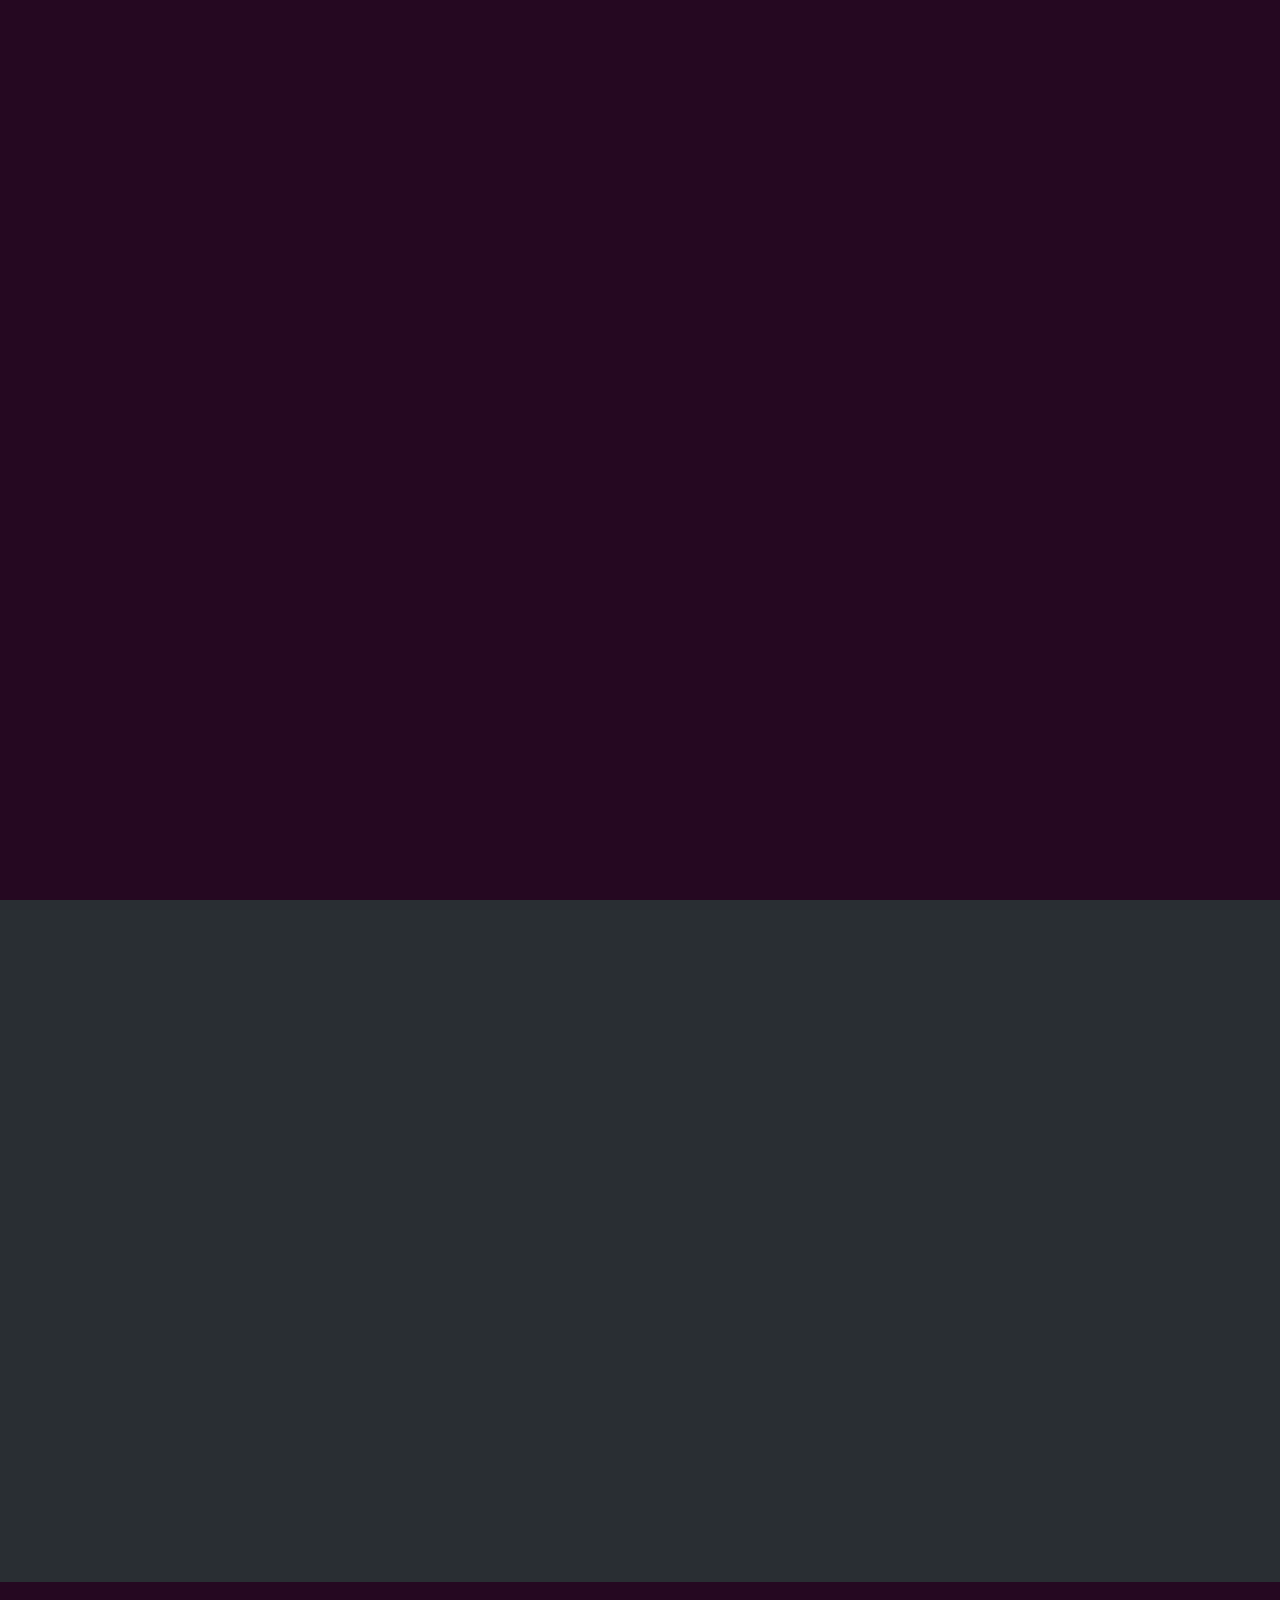
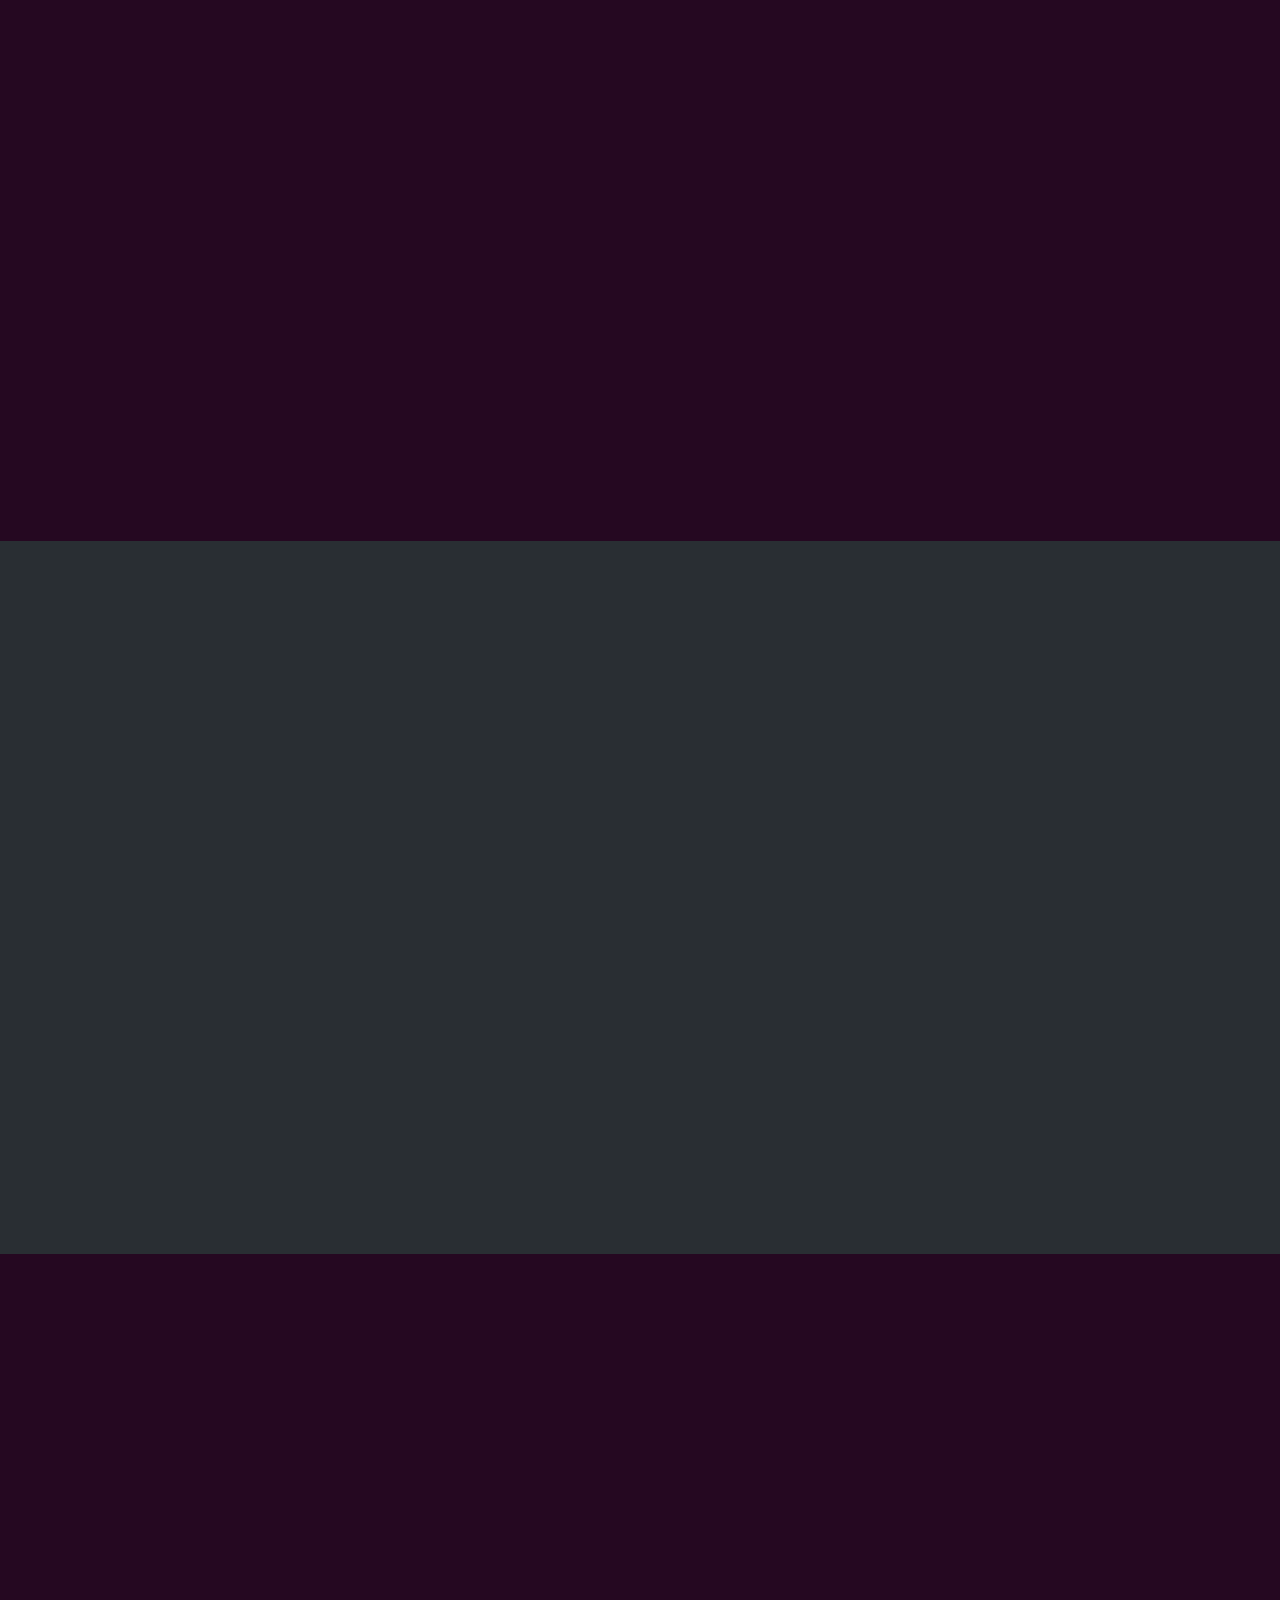
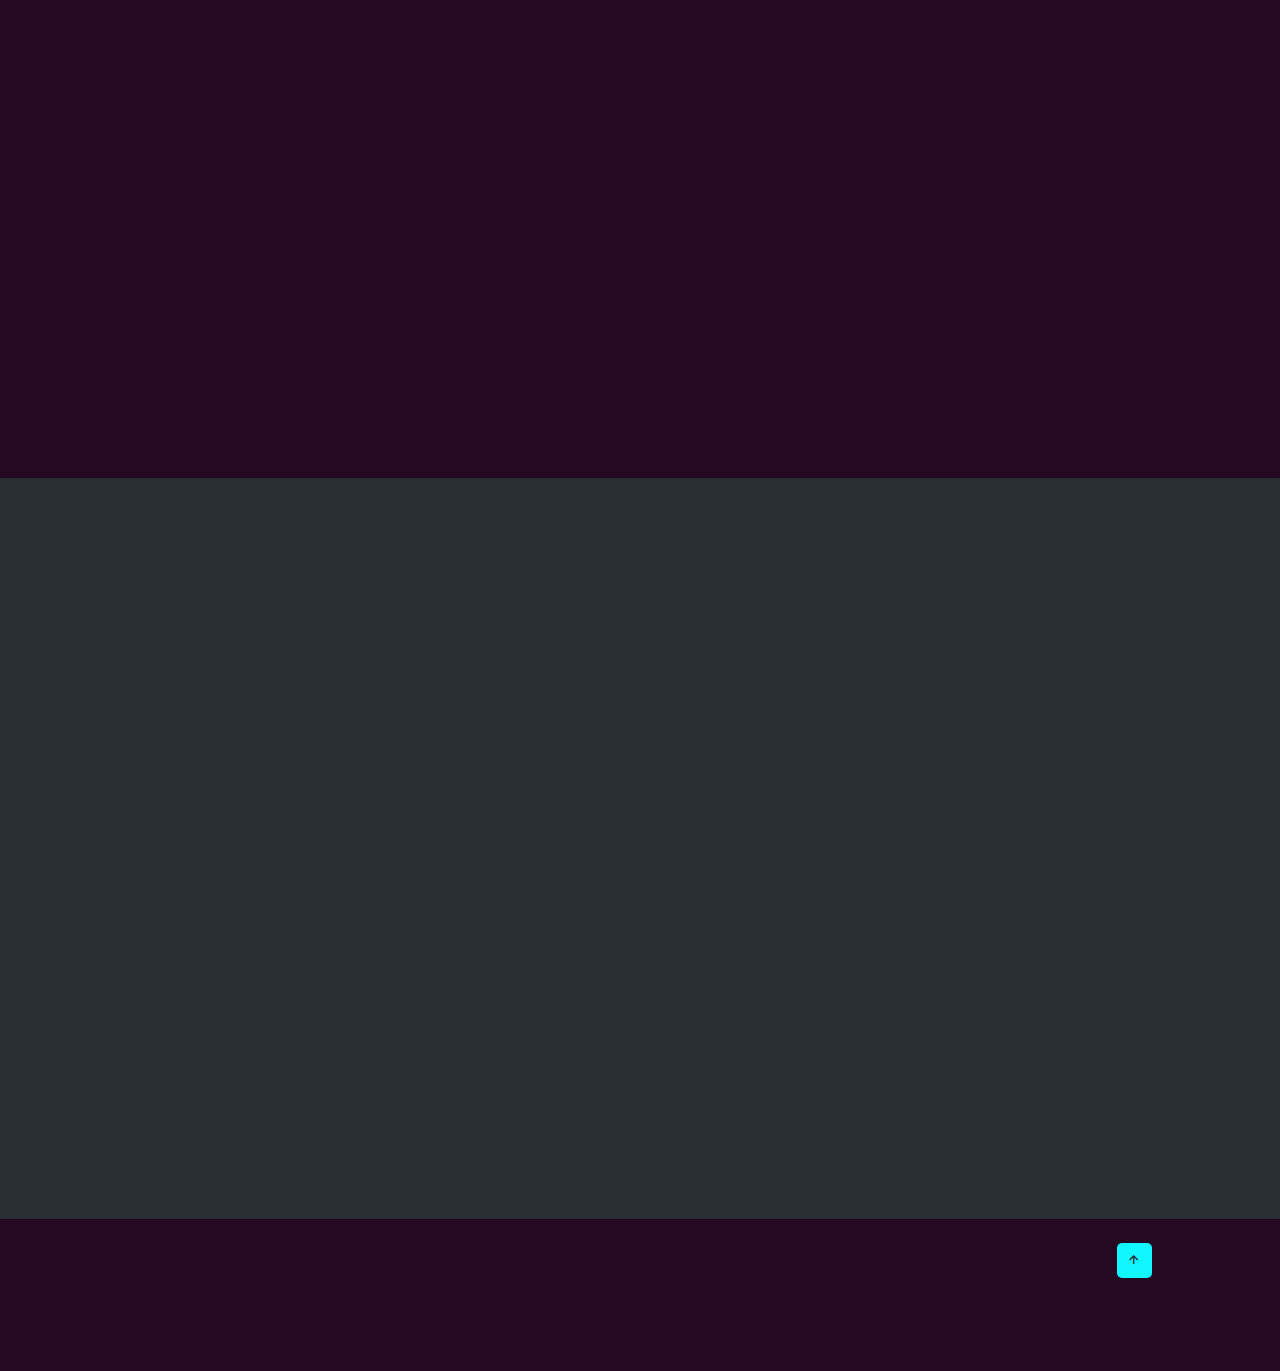
==== index.html @ 470989ba "Update index.html" ====
<!DOCTYPE html>
<html lang="en">
<head>
    <meta charset="UTF-8">
    <meta name="viewport" content="width=device-width, initial-scale=1.0">
    <title>Portfolio Website</title>
    <link rel="stylesheet" href="./style.css">
    <link href='https://unpkg.com/boxicons@2.1.4/css/boxicons.min.css' rel='stylesheet'>
<head>
<body>
    <!-- header site  -->
    <header>
        <ul class="navlist">
            <li><a href="#home" style="--i:1;">Home</a></li>
            <li><a href="#about" style="--i:2;">About</a></li>
            <li><a href="#services" style="--i:3;">Services</a></li>
            <li><a href="#skills" style="--i:4;">Skills</a></li>
            <li><a href="#portfolio" style="--i:5;">Projects</a></li>
            <li><a href="#contact" style="--i:6;">Contact</a></li>
        </ul>
        <div id="menu-icon" class="bx bx-menu"></div>
    </header>


    <!-- home section -------------------------------------------------------->
    <section id="home" class="home">
        <div class="home-content scroll-scale">
            <h1>Hi! I'm Naveen</h1><br>
            <div class="change-text">
                <h3>And I'm</h3>
                <h3>
                    <span class="word">Web&nbsp; Developer</span>
                    <span class="word">Web&nbsp; Designer</span>
                    <span class="word">Front-end&nbsp; Developer</span>
                    <span class="word">Back-end&nbsp; Developer</span>
                    <span class="word">UI/UX&nbsp; Developer</span>
                </h3>
            </div>
            <br>
            <p>A Passionate Web developer Who Convert a creative idea into beautiful websites</p>

            <div class="info-box">
                <div class="email-info">
                    <h5>Email :</h5>
                    <span>naveenani2005@gmail.com</span>
                </div>
                
            </div>

            <div class="btn-box">
                <a href="#" class="btn">Download cv</a>
                <a href="#" class="btn">Hire Me Now!</a>
            </div>


            </div>
        </div>

        <div class="home-image scroll-scale">
            <div class="img-box">
                <img src="img/man.webp" alt="">
            </div>
            <div class="liquid-shape">
                <svg viewBox="0 0 500 500" xmlns="http://www.w3.org/2000/svg" xmlns:xlink="http://www.w3.org/1999/xlink" width="100%"  id="blobSvg">
                <path fill="#12f7ff">
                    <animate attributeName="d"
                         dur="20000ms"
                         repeatCount="indefinite"
                         values="
                         M467.5,309.5Q456,369,400,390.5Q344,412,297,449.5Q250,487,208,441.5Q166,396,130,368Q94,340,93.5,295Q93,250,92.5,204.5Q92,159,116.5,110.5Q141,62,195.5,61Q250,60,290.5,85Q331,110,366,136.5Q401,163,440,206.5Q479,250,467.5,309.5Z;

                         M432,304Q437,358,400.5,402.5Q364,447,307,442.5Q250,438,203.5,424Q157,410,103,388Q49,366,37.5,308Q26,250,65,208Q104,166,132.5,130.5Q161,95,205.5,76Q250,57,288,87.5Q326,118,359,143Q392,168,409.5,209Q427,250,432,304Z;

                         M442.5,296.5Q411,343,388,395.5Q365,448,307.5,432Q250,416,202,416Q154,416,118,381.5Q82,347,86,298.5Q90,250,70,192.5Q50,135,110.5,124Q171,113,210.5,86.5Q250,60,309,53Q368,46,411.5,88.5Q455,131,464.5,190.5Q474,250,442.5,296.5Z;

                         M416,299.5Q422,349,398.5,407.5Q375,466,312.5,481.5Q250,497,207,448.5Q164,400,105.5,383.5Q47,367,67,308.5Q87,250,102,211.5Q117,173,121,103.5Q125,34,187.5,49Q250,64,288.5,90.5Q327,117,391,124.5Q455,132,432.5,191Q410,250,416,299.5Z;

                         M438.5,303Q434,356,380.5,370Q327,384,288.5,423.5Q250,463,200,443Q150,423,109,389Q68,355,78.5,302.5Q89,250,104.5,212.5Q120,175,135.5,127Q151,79,200.5,41.5Q250,4,300.5,39.5Q351,75,393,109Q435,143,439,196.5Q443,250,438.5,303Z;

                         M395.5,289.5Q387,329,374.5,386.5Q362,444,306,445Q250,446,190,451.5Q130,457,95,408.5Q60,360,58.5,305Q57,250,59.5,196Q62,142,99.5,98Q137,54,193.5,47.5Q250,41,311,40.5Q372,40,397,95.5Q422,151,413,200.5Q404,250,395.5,289.5Z;

                         M441.5,305.5Q442,361,389,379.5Q336,398,293,407.5Q250,417,210.5,402.5Q171,388,128,366.5Q85,345,44.5,297.5Q4,250,45.5,203Q87,156,119,117Q151,78,200.5,72.5Q250,67,306.5,61Q363,55,374.5,113.5Q386,172,413.5,211Q441,250,441.5,305.5Z;

                         M467.5,309.5Q456,369,400,390.5Q344,412,297,449.5Q250,487,208,441.5Q166,396,130,368Q94,340,93.5,295Q93,250,92.5,204.5Q92,159,116.5,110.5Q141,62,195.5,61Q250,60,290.5,85Q331,110,366,136.5Q401,163,440,206.5Q479,250,467.5,309.5Z;
                         "
                    ></animate>
                </path>
                </svg>
            </div>

            <div class="liquid-shape">
                <svg viewBox="0 0 500 500" xmlns="http://www.w3.org/2000/svg" xmlns:xlink="http://www.w3.org/1999/xlink" width="100%" id="blobSvg">
                <path fill="#12f7ff">
                    <animate attributeName="d"
                         dur="20000ms"
                         repeatCount="indefinite"
                         values="
                         M467.5,309.5Q456,369,400,390.5Q344,412,297,449.5Q250,487,208,441.5Q166,396,130,368Q94,340,93.5,295Q93,250,92.5,204.5Q92,159,116.5,110.5Q141,62,195.5,61Q250,60,290.5,85Q331,110,366,136.5Q401,163,440,206.5Q479,250,467.5,309.5Z;

                         M432,304Q437,358,400.5,402.5Q364,447,307,442.5Q250,438,203.5,424Q157,410,103,388Q49,366,37.5,308Q26,250,65,208Q104,166,132.5,130.5Q161,95,205.5,76Q250,57,288,87.5Q326,118,359,143Q392,168,409.5,209Q427,250,432,304Z;

                         M442.5,296.5Q411,343,388,395.5Q365,448,307.5,432Q250,416,202,416Q154,416,118,381.5Q82,347,86,298.5Q90,250,70,192.5Q50,135,110.5,124Q171,113,210.5,86.5Q250,60,309,53Q368,46,411.5,88.5Q455,131,464.5,190.5Q474,250,442.5,296.5Z;

                         M416,299.5Q422,349,398.5,407.5Q375,466,312.5,481.5Q250,497,207,448.5Q164,400,105.5,383.5Q47,367,67,308.5Q87,250,102,211.5Q117,173,121,103.5Q125,34,187.5,49Q250,64,288.5,90.5Q327,117,391,124.5Q455,132,432.5,191Q410,250,416,299.5Z;

                         M438.5,303Q434,356,380.5,370Q327,384,288.5,423.5Q250,463,200,443Q150,423,109,389Q68,355,78.5,302.5Q89,250,104.5,212.5Q120,175,135.5,127Q151,79,200.5,41.5Q250,4,300.5,39.5Q351,75,393,109Q435,143,439,196.5Q443,250,438.5,303Z;

                         M395.5,289.5Q387,329,374.5,386.5Q362,444,306,445Q250,446,190,451.5Q130,457,95,408.5Q60,360,58.5,305Q57,250,59.5,196Q62,142,99.5,98Q137,54,193.5,47.5Q250,41,311,40.5Q372,40,397,95.5Q422,151,413,200.5Q404,250,395.5,289.5Z;

                         M441.5,305.5Q442,361,389,379.5Q336,398,293,407.5Q250,417,210.5,402.5Q171,388,128,366.5Q85,345,44.5,297.5Q4,250,45.5,203Q87,156,119,117Q151,78,200.5,72.5Q250,67,306.5,61Q363,55,374.5,113.5Q386,172,413.5,211Q441,250,441.5,305.5Z;

                         M467.5,309.5Q456,369,400,390.5Q344,412,297,449.5Q250,487,208,441.5Q166,396,130,368Q94,340,93.5,295Q93,250,92.5,204.5Q92,159,116.5,110.5Q141,62,195.5,61Q250,60,290.5,85Q331,110,366,136.5Q401,163,440,206.5Q479,250,467.5,309.5Z;
                         "
                    ></animate>
                </path>
                </svg>
            </div>
        </div>


    </section>

    <!-- about section -------------------------------------------------------->
    <section id="about" class="about">
        <div class="img-about scroll-scale">
            <img src="img/about-me-pic2.jpg" alt="">
            <div class="info-about2">
                <span>1+</span>
                <p>Years of Experience</p>
            </div>
            <div class="info-about3">
                <span>10+</span>
                <p>Project Complete</p>
            </div>
            <div class="info-about1">
                <span>20+</span>
                <p>Happy Clients</p>
            </div>
        </div>

        <div class="about-content scroll-scale">
            <span>Let me introduce myself</span>
            <h2>About Me</h2><br>
            <h3>Hello, I am Naveen </h3><br>
            <p>I'm a web developer who loves to create beautiful and functional websites
                for people who want to make a difference in the world.
            </p><br>

            <div class="btn-box">
                <a href="https://github.com/NaveenAgastya" class="btn">Read More!</a>
            </div>
        </div>
     </section>


     <!-- services section -------------------------------------------------------->
     <section id="services" class="services">
        <div class="main-text scroll-scale">
            <span>what i will do for you</span>
            <h2>Our Services</h2>
        </div>

        <div class="section-services scroll-bottom">
            <div class="services-box">
                <h3>Web Developer</h3><br>
                <p>
                    Elevate your websites visual identity with expert web design services.
                 </p><br>
                 <div class="btn-box service-btn">
                    <a href="https://github.com/NaveenAgastya" class="btn">Read More</a>
                 </div>
            </div>

            <div class="services-box">
                <h3>UI/UX Designing</h3><br>
                <p>
                    Get user-friendly websites by a expert experiences.
                 </p><br>
                 <div class="btn-box service-btn">
                    <a href="https://github.com/NaveenAgastya" class="btn">Read More</a>
                 </div>
            </div>

            <div class="services-box">
                <h3>Front-End Developer</h3><br>
                <p>
                    Elevate your online presence with Front-End development expertise. 
                 </p><br>
                 <div class="btn-box service-btn">
                    <a href="https://github.com/NaveenAgastya" class="btn">Read More</a>
                 </div>
            </div>
        </div>

     </section>

      <!-- skill section -------------------------------------------------------->
      <section id="skills" class="skills">
        <div class="main-text scroll-scale">
            <span>technical and professional</span>
            <h2>My Skills</h2>
        </div>

        <div class="skill-main">
            <div class="skill-left scroll-scale">
                <h3>Technical Skills</h3>
                <div class="skill-bar">
                    <div class="info">
                        <p>HTML</p>
                        <p>100%</p>
                    </div>
                    <div class="bar">
                        <span class="html"></span>
                    </div>
                </div>
                
                <div class="skill-bar">
                    <div class="info">
                        <p>CSS</p>
                        <p>95%</p>
                    </div>
                    <div class="bar">
                        <span class="css"></span>
                    </div>
                </div>

                <div class="skill-bar">
                    <div class="info">
                        <p>Javascript</p>
                        <p>70%</p>
                    </div>
                    <div class="bar">
                        <span class="javascript"></span>
                    </div>
                </div>

                <div class="skill-bar">
                    <div class="info">
                        <p>React.js</p>
                        <p>62%</p>
                    </div>
                    <div class="bar">
                        <span class="React-js"></span>
                    </div>
                </div>

            </div>
            <div class="skill-right scroll-scale">
                <h3>Professional Skills</h3>
                <div class="professional">
                    <div class="box">
                        <div class="circle" data-dots="100" data-percent="100"></div>
                        <div class="text">
                            <big>100%</big>
                            <small>Team Work</small>
                        </div>
                    </div>

                    <div class="box">
                        <div class="circle" data-dots="100" data-percent="100"></div>
                        <div class="text">
                            <big>100%</big>
                            <small>leadership</small>
                        </div>
                    </div>

                    <div class="box">
                        <div class="circle" data-dots="95" data-percent="95"></div>
                        <div class="text">
                            <big>95%</big>
                            <small>Project Management</small>
                        </div>
                    </div>

                    <div class="box">
                        <div class="circle" data-dots="90" data-percent="90"></div>
                        <div class="text">
                            <big>90%</big>
                            <small>Comiunication</small>
                        </div>
                    </div>
                </div>
            </div>
        </div>
      </section>

      <!-- portfolio section -------------------------------------------------------->
      <section id="portfolio" class="portfolio">
        <div class="main-text scroll-scale">
            <span>What i will do for you</span>
            <h2>Letest Project</h2>          
        </div>

        <div class="container">
            <div class="fillter-buttons scroll-scale">
                <button class="button" data-filter="all">All</button>
                <button class="button" data-filter=".product">Product</button>
                <button class="button" data-filter=".inter">Interacting</button>
                <button class="button" data-filter=".web">Web App</button>
            </div>
            
            <div class="portfolio-gallery scroll-bottom">
                <div class="port-box mix product">
                    <div class="port-image">
                        <img src="img/1.jpg" alt="">
                    </div>
                   <div class="port-content">
                        <h3>Back-end developer</h3>
                        <p style="text-align: justify;">
                            As a  professional in the field of developer, I've had the opportunity to create a well structured databases.
                        </p>
                        <a href="#"><i class='bx bx-link-external'></i></a>
                    </div>
                </div>

                <div class="port-box mix product">
                    <div class="port-image">
                        <img src="img/2.jpg" alt="">
                    </div>
                    <div class="port-content">
                        <h3>Web developer</h3>
                        <p style="text-align: justify;">
                            Explore my web development work. I create responsive, engaging websites, e-commerce solutions, and custom web apps. Discover my skills.
                        </p>
                        <a href="https://akshobhyapublicschool.in/" target="_blank"><i class='bx bx-link-external'></i></a>
                    </div>
                </div>

                <div class="port-box mix inter">
                    <div class="port-image">
                        <img src="img/3.jpg" alt="">
                    </div>
                    <div class="port-content">
                        <h3>Web Designer</h3>
                        <p style="text-align: justify;">
                            Discover my web design portfolio. I craft visually stunning websites and user experiences that captivate and engage. Explore my work.
                        </p>
                        <a href="https://akshobhyapublicschool.in/" target="_blank"><i class='bx bx-link-external'></i></a>
                    </div>
                </div>

                <div class="port-box mix inter">
                    <div class="port-image">
                        <img src="img/4.jpg" alt="">
                    </div>
                    <div class="port-content">
                        <h3>UX/UI Developer</h3>
                        <p style="text-align: justify;">
                            Explore my UX/UI development projects. I design intuitive, user-centric interfaces that enhance digital experiences. Discover my design expertise.
                        </p>
                        <a href="https://akshobhyapublicschool.in/" target="_blank"><i class='bx bx-link-external'></i></a>
                    </div>
                </div>

                <div class="port-box mix inter">
                    <div class="port-image">
                        <img src="img/5.jpg" alt="">
                    </div>
                    <div class="port-content">
                        <h3>Frontend Developer</h3>
                        <p style="text-align: justify;">
                            Delve into my frontend development work. I create visually appealing and responsive user interfaces that drive exceptional user experiences. Discover my skills and projects.
                        </p>
                        <a href="https://akshobhyapublicschool.in/" target="_blank"><i class='bx bx-link-external'></i></a>
                    </div>
                </div>

                <div class="port-box mix web">
                    <div class="port-image">
                        <img src="img/6.jpg" alt="">
                    </div>
                    <div class="port-content">
                        <h3>Landing Page</h3>
                        <p style="text-align: justify;">
                            Create responsive and attractive landing pages for your businesses and work to explore your business online presince
                        </p>
                        <a href="https://akshobhyapublicschool.in/" target="_blank"><i class='bx bx-link-external'></i></a>
                    </div>
                </div>
            </div>

        </div>
      </section>

      <!-- contact section -------------------------------------------------------->

      <section id="contact" class="contant">
        <div class="main-text scroll-scale">
            <span>ask me question</span>
            <h2>Contact Me</h2>          
        </div>

        <form action="https://formspree.io/f/moqgokjl" method="post" class="scroll-bottom">
            <input type="text" placeholder="Your Name">
            <input type="email" placeholder="Your Email">
            <input type="number" placeholder="Phone Number">
            <textarea name="message" id="" cols="30" rows="10"></textarea>
            <div class="btn-box formBtn">
                <button type="submit" class="btn">Send Massage</button>
            </div>
        </form>
    </section>


    <!-- footer website -->
    <footer>
        <p class="scroll-scale">Copyright &copy; 2023 by Naveen || All Right  Reservd.</p>
        <a href="#home"><i class='bx bx-up-arrow-alt'></i></a>
    </footer> 
      

    <script src="fun.min.js"></script>
    <script src="script.js"></script>

</body>
</html>
---- style.css ----
@import url('https://fonts.googleapis.com/css2?family=Manrope:wght@200;300;400;500;600;700&family=Poppins:wght@100;200;300;400;500;600;700;800;900&display=swap');

*{
    padding: 0;
    margin: 0;
    box-sizing: border-box;
    list-style: none;
    scroll-behavior: smooth;
    text-decoration: none;
}

:root{
    --text-color:#f5f5f5;
    --hover-color:#12f7ff;
    --bg-color:#250821;
    --secon-bg-color:#292e33;
    --big-font:2.5rem;
    --normal-font:2rem;
    --neon-box-shadow:0 0 .5rem #12f7ff;
    --h2-font:3rem;
    --font-neon-text-shadow:0 0 10px rgba(18,247,255,0.3),
    0 0 20px rgba(18,247,255,0.3),
    0 0 30px rgba(18,247,255,0.3),
    0 0 40px rgba(18,247,255,0.3),
    0 0 70px rgba(18,247,255,0.3),
    0 0 80px rgba(18,247,255,0.3),
    0 0 100px rgba(18,247,255,0.3),
    0 0 150px rgba(18,247,255,0.3),
}

::-webkit-scrollbar{
    height: 0;
    width: .5rem;
}

::-webkit-scrollbar-track{
    background: var(--secon-bg-color);
}

::-webkit-scrollbar-thumb{
    background: var(--hover-color);
    border-radius: 5rem;
}





body{
    font-family: "Poppins",sans-serif;
    background-color: var(--bg-color);
    color: var(--text-color);
}

header{
    position: fixed;
    top: 0;
    left: 0;
    z-index: 1000;
    border-bottom: 1px solid transparent;
    display: flex;
    align-content: center;
    justify-content: space-between;
    width: 100%;
    padding: 20px 10%;
}

header.sticky{
    background: var(--bg-color);
    border-bottom: 1px solid var(--secon-bg-color);
    padding: 12px 10%;
}



span{
    color: var(--hover-color);
}

.navlist{
    display: flex;
}

.navlist a{
    display: inline-block;
    color: var(--text-color);
    font-weight: 500;
    padding: 10px 20px;
    animation: slideAnimation 1s ease forwards;
    animation-delay: calc(.3s * var(--i));
    opacity: 0;
}

.navlist a:hover{
    color: var(--hover-color);
    text-shadow: 0 0 10px rgba(18,247,255,0.6),
    0 0 20px rgba(18,247,255,0.6),
    0 0 30px rgba(18,247,255,0.6),
    0 0 40px rgba(18,247,255,0.6),
    0 0 70px rgba(18,247,255,0.6),
    0 0 80px rgba(18,247,255,0.6),
    0 0 100px rgba(18,247,255,0.6),
    0 0 150px rgba(18,247,255,0.6);
}

.navlist a.active{
    color: var(--hover-color);
}

#menu-icon{
    font-size: 1.8rem;
    z-index: 10001;
    cursor: pointer;
    margin-left: 20px;
    background: var(--hover-color);
    border-radius: 3px;
    color: var(--secon-bg-color);
    display: none;
}

section{
    padding: 100px 10%;
}

.home{
    min-height: 100vh;
    height: 100%;
    width: 100%;
    display: grid;
    grid-template-columns: repeat(2,1fr);
    align-items: center;
    grid-gap: 4em;
}

.home-content{
    max-width: 600px;
}

.home-content h1{
    font-size: var(--big-font);
    font-weight: 700;
}

.change-text{
    font-size: 1.5rem;
    font-weight: 600;
}

.change-text h3{
    display: inline-flex;
    margin: 0;
    vertical-align: top;
}

.change-text h3 .word{
    position: absolute;
    display: flex;
    opacity: 0;
}

.change-text h3 .word .letter{
    transform-origin: center center 25px;
}

.change-text h3 .word .letter.out{
    transform: rotateX(90deg);
    transform: 0.32s cubic-bezier(0.6,0,0.7,0.2);
}

.change-text h3 .word .letter.in{
    transform: 0.38s ease;
}

.change-text h3 .word .letter.behind{
    transform: rotateX(-90deg);
}

.home-content p{
    color: #bdbdbd;
    line-height: 1.6;
}

.info-box{
    display: inline-flex;
    justify-content: space-between;
    align-items: center;
    width: 300px;
    margin: 1rem 0 2rem;
}

.info-boxh5{
    font-weight: 600;
    color: var(--text-color);
    font-size: 1rem;
}

.info-box span{
    font-size: .7rem;
    color: #bdbdbd;
}

.btn-box{
    display: flex;
    justify-content: space-between;
    width: 320px;
    height: 45px;
}

.btn-box .btn{
    display: inline-flex;
    justify-content: center;
    align-items: center;
    width: 150px;
    height: 100%;
    background: var(--hover-color);
    color: var(--bg-color);
    font-size: 1rem;
    letter-spacing: 1px;
    font-weight: 600;
    transition: .6s;
    box-shadow: var(--neon-box-shadow);
    border-radius: 5px;
    position: relative;overflow: hidden;
    z-index: 1;
    border: 2px solid var(--hover-color);
}

.btn:hover{
    color: var(--hover-color);
}

.btn::before{
    content: "";
    position: absolute;
    top: 0%;
    left: 0%;
    background: var(--bg-color);
    width: 0%;
    height: 100%;
    z-index: -1;
    transition: .4s;
}

.btn:hover::before{
    width: 100%;
}

.btn:nth-child(2){
    background: var(--bg-color);
    color: var(--hover-color);
}

.btn:nth-child(2):hover{
    color: var(--bg-color);
}

.btn:nth-child(2)::before{
    background: var(--hover-color);
}

.social-icons{
    margin-top: 8rem;
    display: flex;
    justify-content: space-between;
    width: 220px;
    height: 40px;
}

.social-icons a{
    display: inline-flex;
    width: 50px;
    height: 100%;
    justify-content: center;
    align-items: center;
    background: var(--bg-color);
    color: var(--hover-color);
    border: 2px solid var(--hover-color);
    transition: .6s;
    box-shadow: 0 0 0.3rem #12f7ff;
    border-radius: 5px;
    position: relative;
    z-index: 1;
    overflow: hidden;
}

.social-icons a i{
    font-size: 1.5rem;
}

.social-icons a:hover{
    color: var(--bg-color);
}

.social-icons a::before{
    content: "";
    position: absolute;
    left: 0;
    top: 0;
    width: 0;
    height: 100%;
    background: var(--hover-color);
    transition: .6s;
    z-index: -1;
}

.social-icons a:hover:before{
    width: 100%;
}

 .home-image {
        position: relative;
        width: 450px; /* Adjust the width as needed */
        height: 450px; /* Adjust the height as needed */
        display: flex;
        margin: auto;
        align-items: center;
        justify-content: center;

    }

    .img-box {
        position: relative;
        top: 0;
        left: 10%;
        width: 500px;
        height: 250px;
        z-index: 2;
    }

    .img-box img {
        display:flex;
        width: 100%;
        height: 100%;
        object-fit:inherit;
       
    }

    .liquid-shape {
        position: absolute;
        top: 0;
        left: 0;
        transform: translate(-0%, -0%);
        width: 500px;
        z-index: 1;
        overflow: hidden;
    }
.liquid-shape:nth-child(2){
    filter: blur(50px);
}


 /* About section css ----------------------------------------------------------------------------------- */

.about{
    display: flex;
    justify-content: center;
    align-items: center;
    grid-gap: 2em;
    background: var(--secon-bg-color);
}

.about .img-about{
    text-align: center;
    position: relative;
}

.about .img-about img{
    max-width: 400px;
    height: auto;
}

.about-content span{
    color: #fdfdfd;
    font-size: .8rem;
    font-weight: 200;
    letter-spacing: 2px;
    text-transform: uppercase;
}

.about-content h2{
    color: var(--hover-color);
    font-weight: 700;
    font-size: var(--normal-font);
}

.about-content h3{
    font-weight: 600;
    font-size: 1.5rem;
    margin-bottom: .2rem;
}

.about-content p{
    color: #fdfdfd;
    font-weight: 300;
    margin-bottom: 1.5rem;
}

.info-about1,
.info-about2,
.info-about3 {
    background: var(--bg-color);
    font-size: .5rem;
    position: absolute;
    padding: 10px;
    width: 90px;
    height: 90px;
    border-radius: 69% 31% 66% 34% / 21% 30% 70% 79%;
    display: block;
    box-shadow: var(--neon-box-shadow);
    border: 1px solid var(--hover-color);
    outline: 2px solid var(--bg-color);
    z-index: 100;
    animation: morph 6s linear infinite;
}


.info-about1{
    left: 10%;
    top: 34%;
}

.info-about2{
    left: 66%;
    top: 15%;
}

.info-about3{
    left: 61%;
    top: 70%;
}

.img-about span{
    color: var(--hover-color);
    font-size: 1rem;
    font-weight: 600;
}


/* services section css --------------------------------------------------------------*/
.main-text{
    width: 100%;
    text-align: center;
    margin-bottom: 2rem;
    color: var(--hover-color);
}

.main-text h2{
    font-weight: 700;
    font-size: var(--normal-font);
}

.main-text span{
    color: #fdfdfd;
    font-size: .8rem;
    font-weight: 200;
    letter-spacing: 2px;
    text-transform: uppercase;
}

.section-services{
    display: flex;
    justify-content: center;
    align-items: center;
    flex-wrap: wrap;
    grid-gap: 2rem;
}

.section-services .services-box{
    flex: 1 1 18rem;
    padding: 2rem 1rem 2rem;
    text-align: center;
    background: var(--secon-bg-color);
    transition: .4s;
    border-radius: 10px;
}

.service-btn{
    width: auto;
    justify-content: center;
}


.services-box:hover{
    transform: translateY(-.7rem);
}


.service-icon{
    border: 2px solid var(--hover-color);
    padding: 2rem;
    background: var(--bg-color);
    display: flex;
    align-items: center;
    font-size: 3rem;
    border-radius: 50%;
    position: relative;
    color: var(--hover-color);
    box-shadow: var(--neon-box-shadow);
    outline: 3px solid var(--bg-color);
}

.services-box h3{
    margin-top: 10px;
    font-size: 1.5rem;
}

.service-box p{
    margin: .5rem 0 1.5rem 0;
    font-weight: 300;
    letter-spacing: 1px;
    color: #bdbdbd;
    line-height: 1.6;
}


/* skill section css --------------------------------------------------------------*/
.skills{
    background: var(--secon-bg-color);
}

.skill-main{
    width: 100%;
    display: grid;
    grid-template-columns: repeat(2,1fr);
    grid-row-gap: 30px;
    grid-column-gap: 50px;
}

.skill-bar{
    margin-bottom: 2.3rem;
}

.skill-main h3{
    margin-bottom: 2rem;
    font-size: var(--normal-font);
    text-align: center;
}

.skill-left .skill-bar .info{
    display: flex;
    justify-content: space-between;
    align-items: center;
    padding: 0 10px;
}

.skill-left .skill-bar .bar{
    width: 100%;
    height: 10px;
    background-color: var(--bg-color);
    border-radius: 25px;
    margin-top: 10px;
    position: relative;
}

.skill-bar .bar span{
    width: 50%;
    height: 100%;
    position: absolute;
    left: 0;
    background: var(--hover-color);
    border-radius: 25px;
    box-shadow: var(--neon-box-shadow);
}

.skill-bar .bar .html{
    width: 100%;
    animation: html 2s;
    
}

.skill-bar .bar .css{
    width: 95%;
    animation: css 3s;
}

.skill-bar .bar .javascript{
    width: 70%;
    animation: javascript 4s;
}

.skill-bar .bar .React-js{
    width: 62%;
    animation: React-js 5s;
}

/* skill right */

.professional{
    display: grid;
    grid-template-columns: 1fr 1fr;
}

.box{
    position: relative;
    margin: 10px 0;
    flex: 1 1 15rem;
}

.box .text{
    text-align: center;
    color: #fff;
    font-size: 1rem;
}

.box .text big{
    font: 400;
    letter-spacing: 1px;
    position: absolute;
    top: 40%;
    left: 50%;
    transform: translate(-50% , -50%);
}

.box .text small{
    display: block;
    font-weight: 600;
}

.circle{
    width: 100%;
    height: 120px;
    display: flex;
    justify-content: center;
    align-items: center;
}


.circle .points{
    width: 2px;
    height: 10px;
    background-color: var(--bg-color);
    position: absolute;
    border-radius: 3px;
    transform: rotate(calc(var(--i) *var(--rot))) translateY(-45px);
}


.points.marked{
    animation: glow 0.06s linear forwards;
    animation-delay: calc(var(--i)*0.05s);
}


/* portfolio section css --------------------------------------------------------------*/

.fillter-buttons{
    margin: 2rem;
    text-align: center;
}

.fillter-buttons .button{
    background: none;
    outline: none;border: none;
    border: none;
    cursor: pointer;
    font-size: .85rem;
    font-weight: 600;
    letter-spacing: .4px;
    margin-left: 1.3rem;
    color: var(--text-color);
}

.fillter-buttons .button:hover{
    color: var(--hover-color);
}

.portfolio-gallery{
    display: grid;
    grid-template-columns: repeat(auto-fill , minmax(270px , 1fr));
    gap: 2rem;
}

.port-box{
    position: relative;
    border-radius: 15px;
    overflow: hidden;
    background: #292e33;
    display: flex;
    grid-template-columns: 1fr auto;
    align-items: center;
    border: 2px solid var(--hover-color);
    box-shadow: var(--neon-box-shadow);
}

.port-image{
    display: flex;
    align-items: center;
    justify-content: center;
    height: 100%;
    width: 100%;
}

.port-image img{
    width: 100%;
    opacity: .5s;
    height: 100%;
    transition: .5s;
}

.port-content{
    position: absolute;
    bottom: 0;
    left: 0;
    width: 100%;
    height: 100%;
    opacity: 0;
    background: linear-gradient(rgba(0,0,0,.2),#12f7ff);
    display: flex;
    align-items: center;
    justify-content: center;
    flex-direction: column;text-align: center;
    text-align: center;
    transition: 0.5s;
    padding: 0 2rem;
}

.port-box:hover .port-content{
    opacity: 1;
}

.port-box:hover .port-image img{
    transform: scale(1.1);
}

.port-content h3{
    font-size: 1.5rem;
    font-weight: 600;
}

.port-content p{
    font-size: .8rem;
    margin: 5px 0 15px 0;
}

.port-content a{
    background: #fff;
    border-radius: 50%;
    display: inline-flex;
    justify-content: center;
    align-items: center;
    width: 50px;
    height: 50px;
    border: 1px solid var(--hover-color);
    outline: 2px solid #fff;
}

.port-content a i{
    font-size: 1.3rem;
    color: var(--secon-bg-color);
}

/* Contact section css */
.contant{
    background: var(--secon-bg-color);
    width: 100%;
}

.contant form{
    text-align: center;
    max-width: 50rem;
    margin: 1rem auto;
    margin-bottom: 3rem;
}

.contant form input,
.contant form textarea{
    width: 100%;
    color: var(--text-color);
    background: var(--bg-color);
    margin-bottom: .8rem;
    border: none;
    border-radius: 5px;
    padding: .7rem;
}

.contant form textarea{
    resize: none;
}

.formBtn{
    display: flex;
    justify-content: center;
    width: 100%;
}

.formBtn .btn{
    cursor: pointer;
    font-size: 1rem;
}

/* footer css */
footer{
    padding: 1.5rem 10%;
    display: flex;
    align-items: center;
    justify-content: space-between;
}

footer p{
    color: #bdbdbd;
}

footer a{
    display: inline-flex;
    justify-content: center;
    color: var(--bg-color);
    background: var(--hover-color);
    padding: .6rem;
    border-radius: 5px;
}

footer a{
    font-size: 1rem;
    color: var(--secon-bg-color);
}






/* parallax --------------------------------------------------------------*/
.scroll-scale{
    opacity: 0;
    transform: scale(.9);
    transition: all 2s;
}

.scroll-bottom{
    opacity: 0;
    transform: translateY(300px);
    transition: 3s;
}

.scroll-top{
    opacity: 0;
    transform: translateY(-300px);
    transition: 3s;
}

.show-items{
    opacity: 1;
    transform: translateX(0);
}






/* keyframes --------------------------------------------------------------*/

@keyframes morph{
    0%,
    100%{
        border-radius: 40% 60% 70% 30% / 40% 40% 60% 50%;
    }
    30%{
        border-radius: 70% 30% 50% 50% / 30% 30% 70% 70%;
    }

    60%{
        border-radius: 100% 60% 60% 100% / 100% 100% 60% 60%;
    }

    80%{
        border-radius: 69% 31% 66% 34% / 21% 30% 70% 79%;
    }
}

@keyframes html {
    0%{
        width: 0%;
    }
    100%{
        width: 100%;
    }
}

@keyframes css {
    0%{
        width: 0%;
    }
    100%{
        width: 95%;
    }
}

@keyframes javascript {
    0%{
        width: 0%;
    }
    100%{
        width: 72%;
    }
}

@keyframes React-js { 
    0%{
        width: 0%;
    }
    100%{
        width: 62%;
    }
}

@keyframes glow{ 
       0%{
        background: var(--bg-color);
        box-shadow: var(none);
    }
       100%{
        background: var(--hover-color);
        box-shadow: var(--neon-box-shadow);
    }
}

@keyframes slideAnimation{
 0%{
      opacity: 0;
      transform: translateY(100px);
    }
 100%{
    opacity: 1;
    transform: translateY(0);    }
}






/* Break points */
@media(max-width:991px){
    header,
    header.sticky{
        padding: 15px 5%;
    }
    footer{
        padding: 15px 5%;
    }
    section{
        padding: 50px 5%;
    }
    root{
        --big-font:2.2rem;
        --normal-font:1.8rem;
        --neon-box-shadow:0 0 .8rem #12f7ff;
        --h2-font:3rem;
    }
    .home-content{
        margin-top: 5rem;
    } 
    
    .social-icons{
        margin-top: 2rem;
    }
}



@media(max-width:768px){
    #menu-icon{
        display: block;
        transition: all .4s ease;
    }
    #menu-icon.bx-x {
        transform: rotate(-180deg);
    }

    .navlist{
        display: flex;
        position: absolute;
        top: -1000px;
        right: 0;
        left: 0;
        flex-direction: column;
        background: var(--bg-color);
        text-align: left;
        padding: 0 5%;
        transition: all .45s ease;
    }
    .navlist a{
        display: block;
        padding-bottom: 1rem;
        font-size: 1rem;
    }

    .navlist.open{
        top: 100%;
    }

    .home{
        grid-template-columns: 1fr;
    }
    .home-image{
        margin-bottom: 5rem;
    }
    .liquid-shape{
        width: 80%;
        left: 10%;
        top: 10%;
    }

    .about{
        flex-direction: column-reverse;
    }

    .skill-main{
        grid-template-columns: 1fr;
    }

    .fillter-buttons{
        margin: 2.5rem 0;
    }
    footer p{
        font-size: .8rem;
   } 
}

@media(max-width:420px){
    html{
        font-size: 80%;
    }
    footer p{
        font-size: .6rem;
   } 
   .fillter-buttons .button{
    font-size: .8rem;
   }
   .img-about img{
    width: 300px;
   }
   .info-about1,.info-about2,.info-about3{
    display: none;
   }

   .img-about p{
    font-size: 1rem;
   }
}
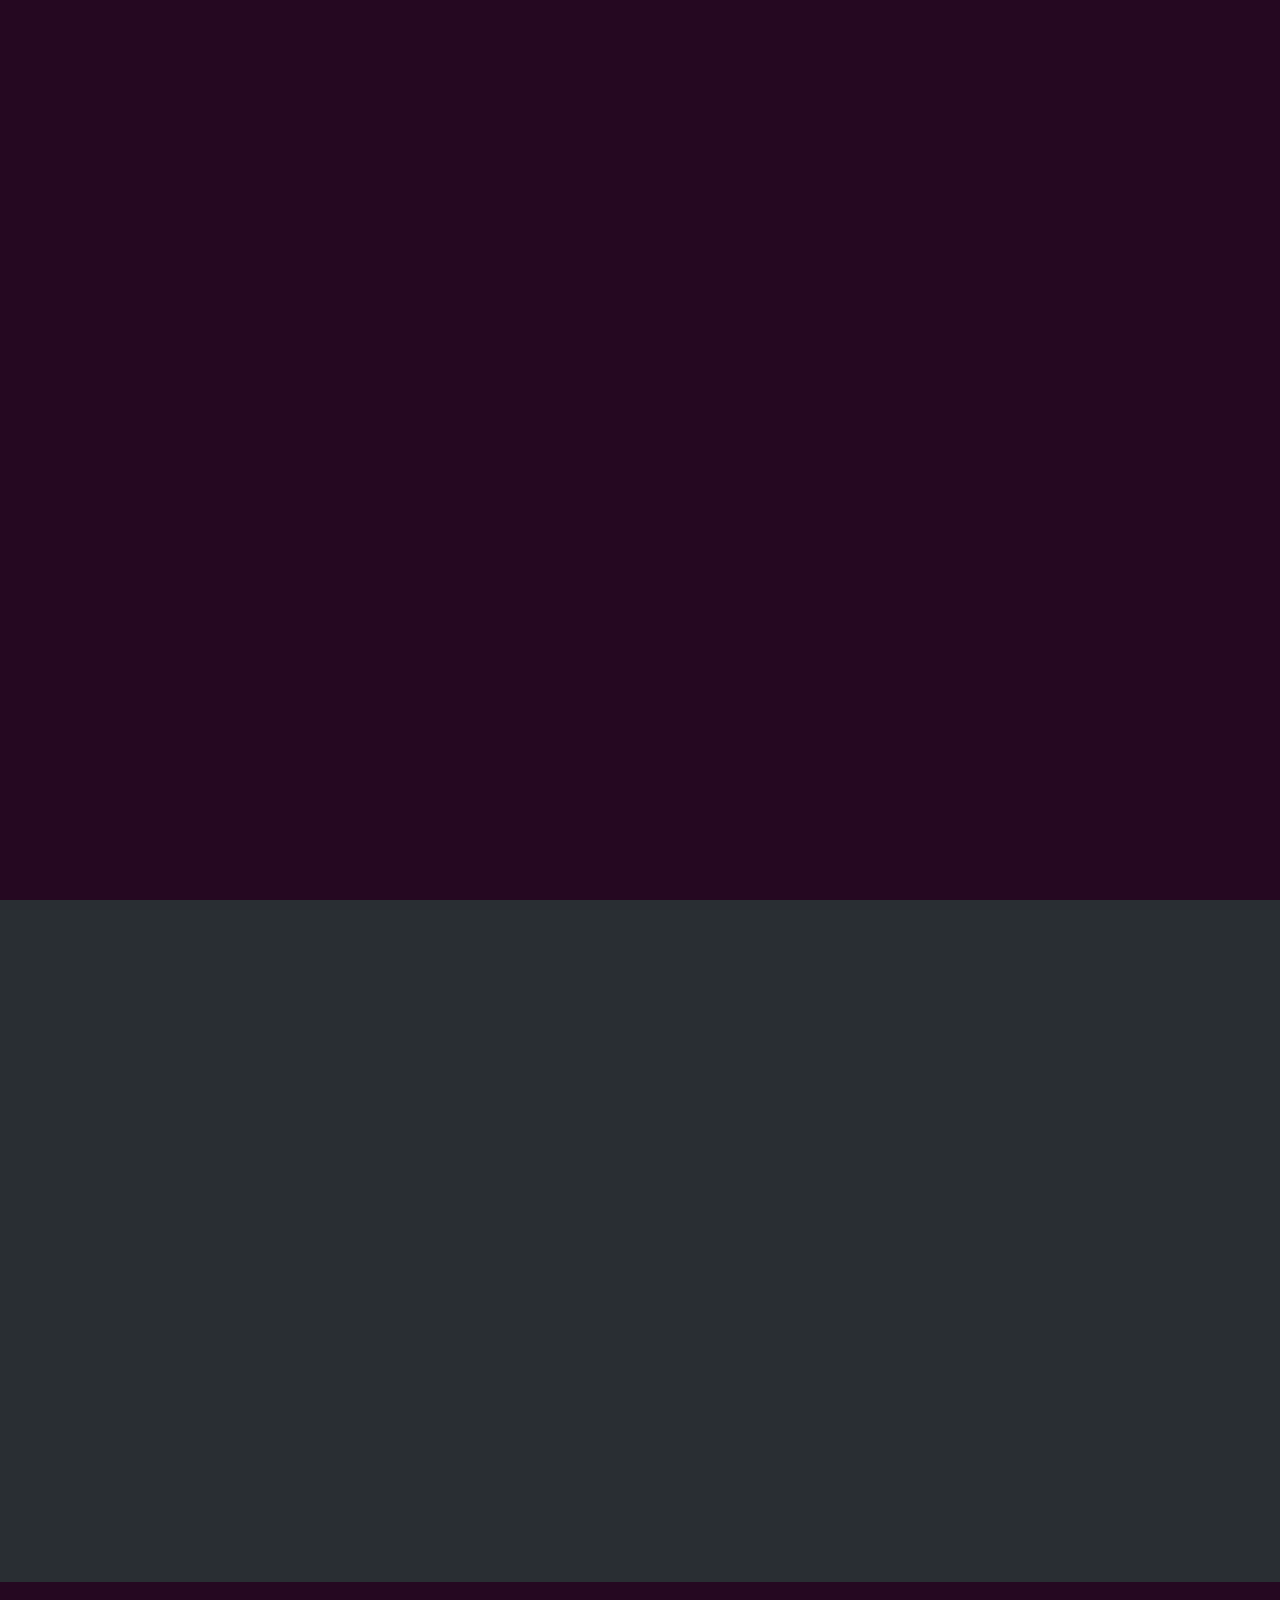
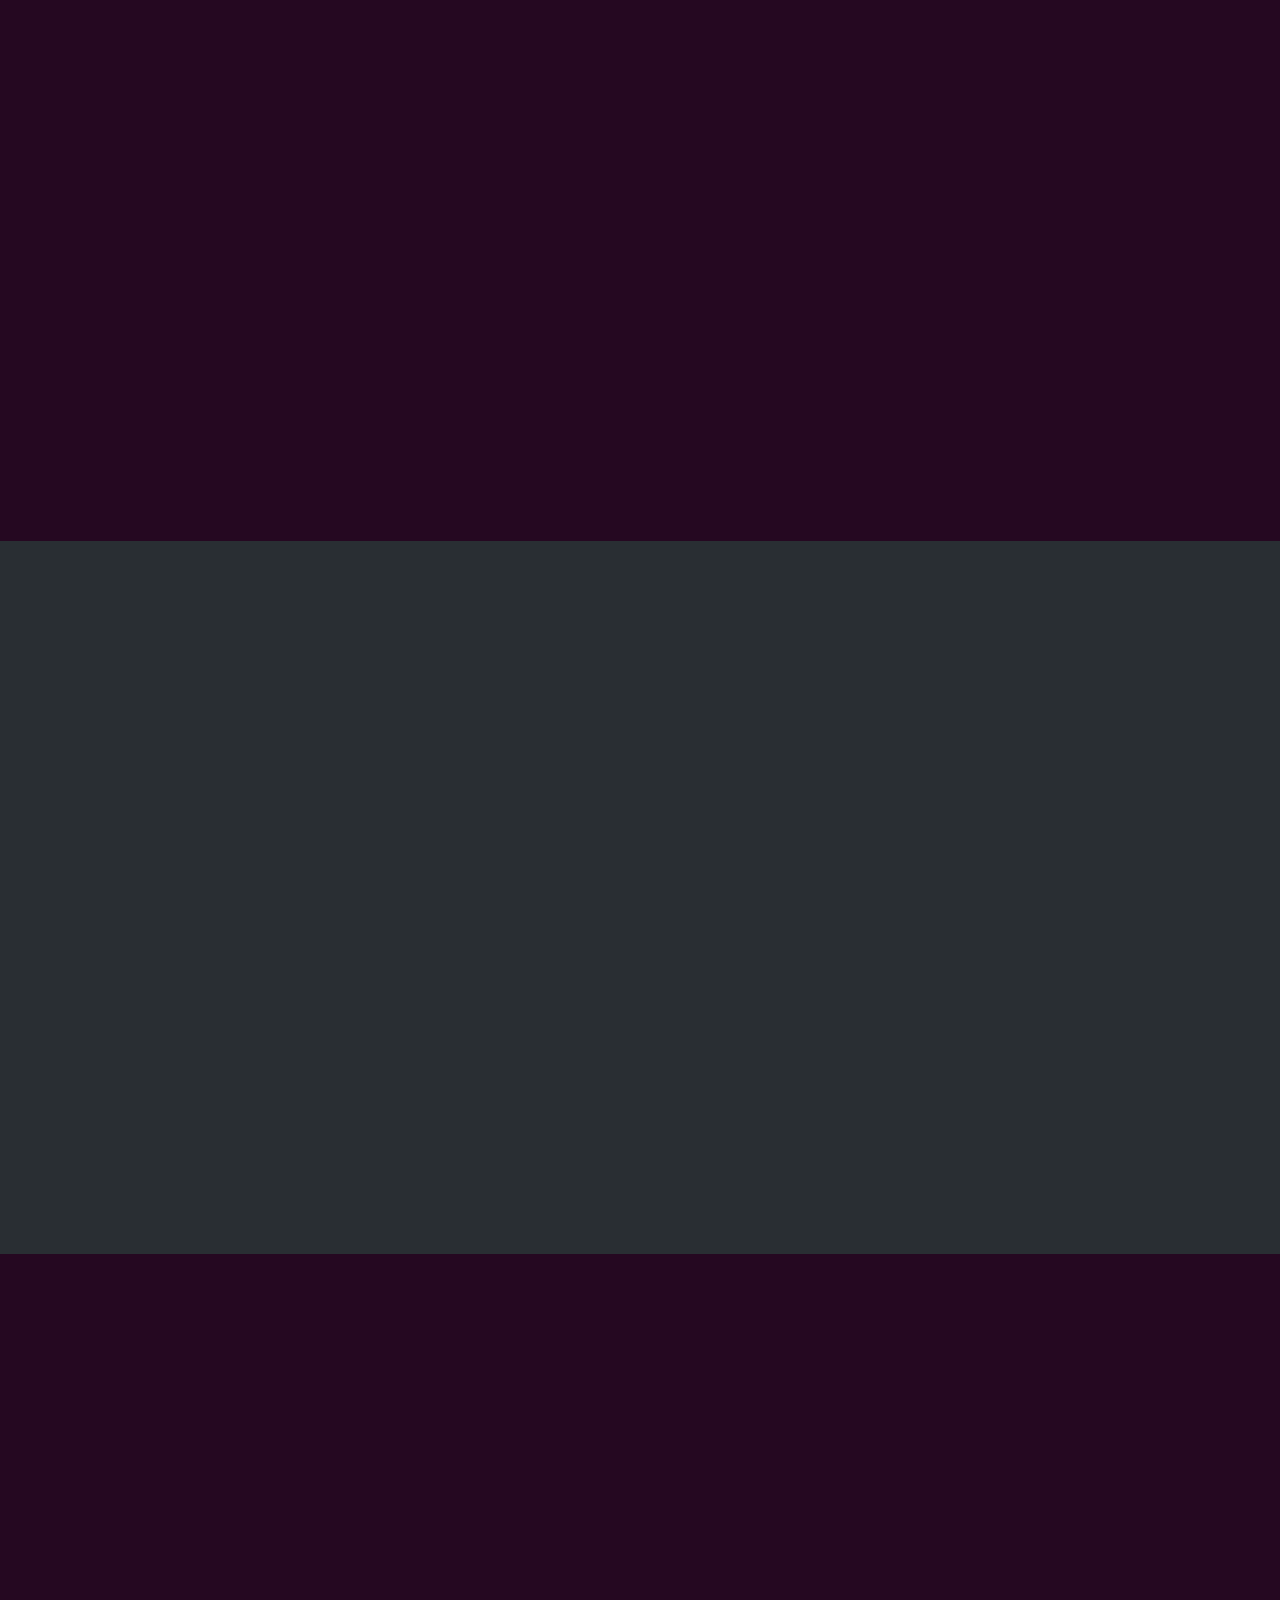
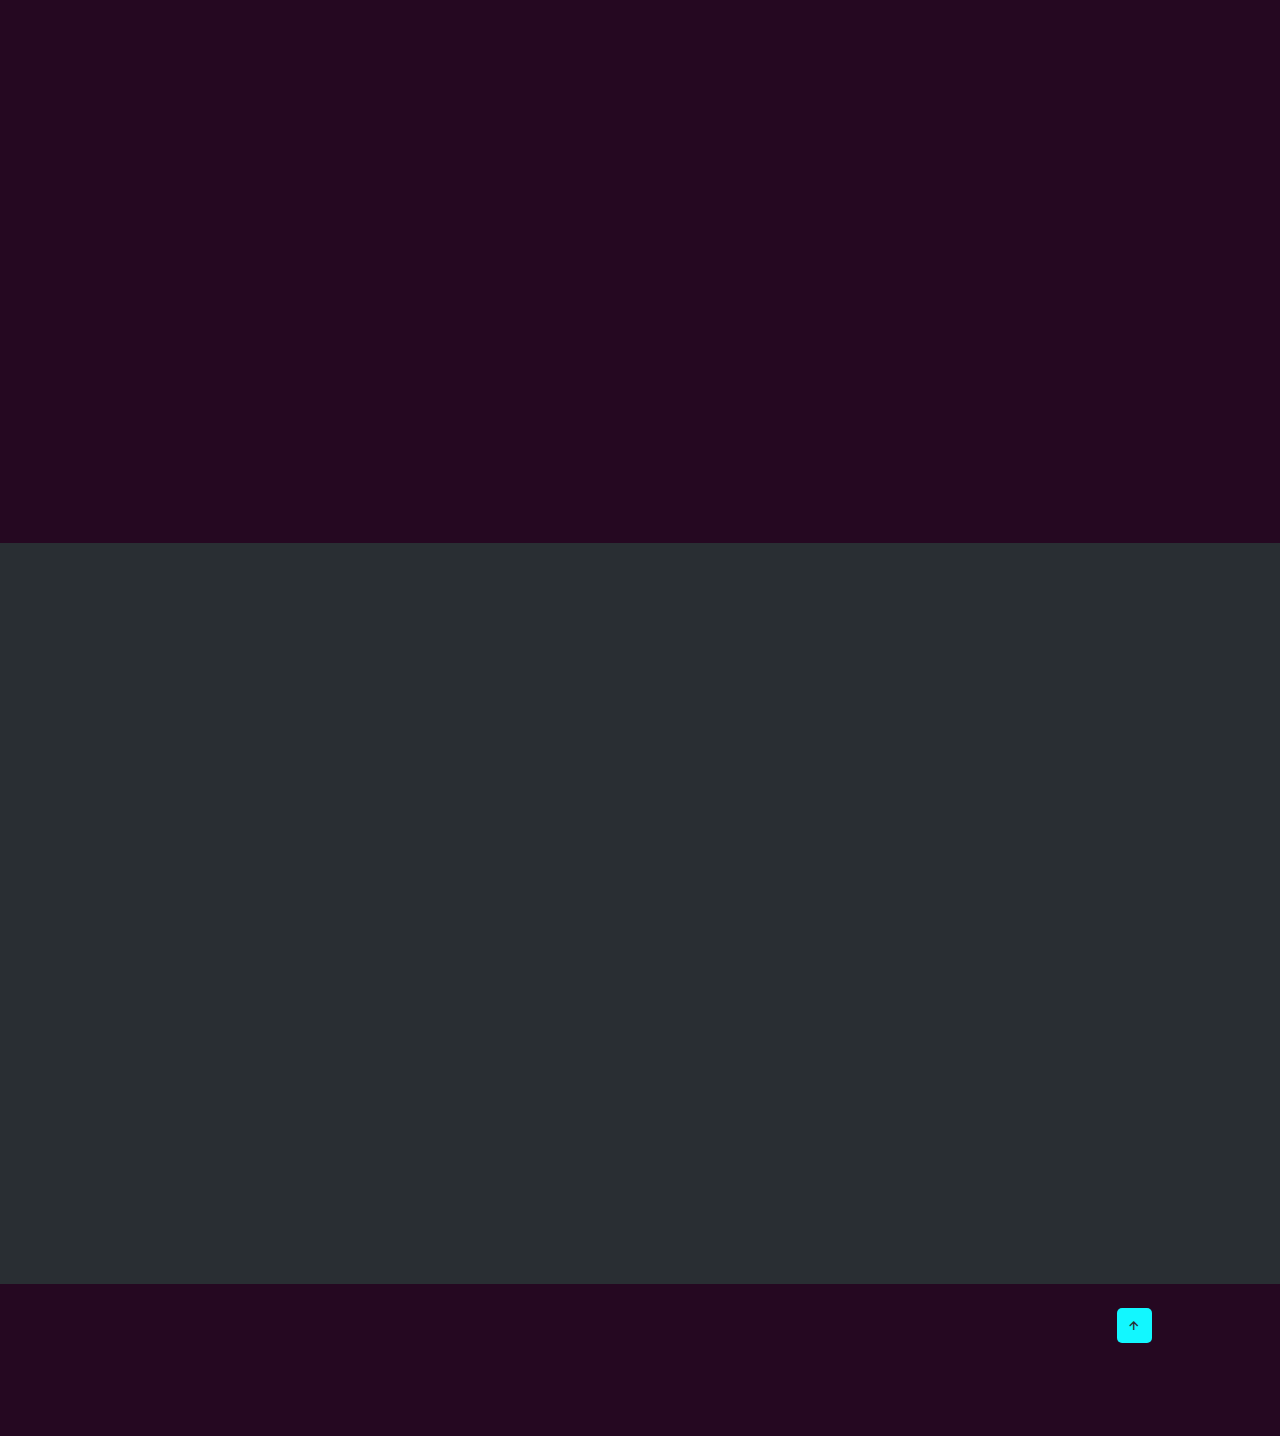
==== commit 1aad2929: "Adding projects index.html" ====
--- a/index.html
+++ b/index.html
@@ -302,25 +302,38 @@
             <div class="portfolio-gallery scroll-bottom">
                 <div class="port-box mix product">
                     <div class="port-image">
-                        <img src="img/1.jpg" alt="">
+                        <img src="img/Tempreture_converter.png" alt="">
                     </div>
                    <div class="port-content">
-                        <h3>Back-end developer</h3>
-                        <p style="text-align: justify;">
-                            As a  professional in the field of developer, I've had the opportunity to create a well structured databases.
-                        </p>
-                        <a href="#"><i class='bx bx-link-external'></i></a>
+                        <h3>Tempreture Converter</h3>
+                        <p style="text-align: justify;">
+                            A simple web application to convert temperatures between Celsius, Fahrenheit, and Kelvin.
+                        </p>
+                        <a href="https://github.com/NaveenAgastya/Tempereture-Converter.git" target="_blank"><i class='bx bx-link-external'></i></a>
                     </div>
                 </div>
 
                 <div class="port-box mix product">
                     <div class="port-image">
-                        <img src="img/2.jpg" alt="">
+                        <img src="img/JARVIS.png" alt="">
                     </div>
                     <div class="port-content">
-                        <h3>Web developer</h3>
-                        <p style="text-align: justify;">
-                            Explore my web development work. I create responsive, engaging websites, e-commerce solutions, and custom web apps. Discover my skills.
+                        <h3>JARVIS Virtual Assistent</h3>
+                        <p style="text-align: justify;">
+                           A Virtual assistence application named JARVIS with full functionality.
+                        </p>
+                        <a href="target="_blank"><i class='bx bx-link-external'></i></a>
+                    </div>
+                </div>
+
+                <div class="port-box mix inter">
+                    <div class="port-image">
+                        <img src="img/Portfolio.png" alt="">
+                    </div>
+                    <div class="port-content">
+                        <h3>Portfolio</h3>
+                        <p style="text-align: justify;">
+                            Discover my web design portfolio. I craft visually stunning websites and user experiences that captivate and engage. Explore my work.
                         </p>
                         <a href="https://akshobhyapublicschool.in/" target="_blank"><i class='bx bx-link-external'></i></a>
                     </div>
@@ -328,51 +341,38 @@
 
                 <div class="port-box mix inter">
                     <div class="port-image">
-                        <img src="img/3.jpg" alt="">
+                        <img src="img/Amazon_clone.png" alt="">
                     </div>
                     <div class="port-content">
-                        <h3>Web Designer</h3>
-                        <p style="text-align: justify;">
-                            Discover my web design portfolio. I craft visually stunning websites and user experiences that captivate and engage. Explore my work.
-                        </p>
-                        <a href="https://akshobhyapublicschool.in/" target="_blank"><i class='bx bx-link-external'></i></a>
+                        <h3>Amazon Clone</h3>
+                        <p style="text-align: justify;">
+                            This project is a clone of the Amazon website's frontend, built using HTML and CSS. The purpose of this project is to replicate the visual design and layout of Amazon with a focus on responsive web design.
+                        </p>
+                        <a href="https://github.com/NaveenAgastya/Amazon_Clone.git" target="_blank"><i class='bx bx-link-external'></i></a>
                     </div>
                 </div>
 
                 <div class="port-box mix inter">
                     <div class="port-image">
-                        <img src="img/4.jpg" alt="">
+                        <img src="img/E-Commerce.png" alt="">
                     </div>
                     <div class="port-content">
-                        <h3>UX/UI Developer</h3>
-                        <p style="text-align: justify;">
-                            Explore my UX/UI development projects. I design intuitive, user-centric interfaces that enhance digital experiences. Discover my design expertise.
-                        </p>
-                        <a href="https://akshobhyapublicschool.in/" target="_blank"><i class='bx bx-link-external'></i></a>
-                    </div>
-                </div>
-
-                <div class="port-box mix inter">
-                    <div class="port-image">
-                        <img src="img/5.jpg" alt="">
+                        <h3>E-Commerce Application</h3>
+                        <p style="text-align: justify;">
+                           The e-commerce application is a more advanced project that simulates a functional online store. The application should include product listings, a shopping cart, and a checkout process. This project will require using JavaScript to dynamically render products and manage cart functionality.
+                        </p>
+                        <a href="https://github.com/NaveenAgastya/Brainwave_Matrix_Internship.git" target="_blank"><i class='bx bx-link-external'></i></a>
+                    </div>
+                </div>
+
+                <div class="port-box mix web">
+                    <div class="port-image">
+                        <img src="img/Scool_Website.png" alt="">
                     </div>
                     <div class="port-content">
-                        <h3>Frontend Developer</h3>
-                        <p style="text-align: justify;">
-                            Delve into my frontend development work. I create visually appealing and responsive user interfaces that drive exceptional user experiences. Discover my skills and projects.
-                        </p>
-                        <a href="https://akshobhyapublicschool.in/" target="_blank"><i class='bx bx-link-external'></i></a>
-                    </div>
-                </div>
-
-                <div class="port-box mix web">
-                    <div class="port-image">
-                        <img src="img/6.jpg" alt="">
-                    </div>
-                    <div class="port-content">
-                        <h3>Landing Page</h3>
-                        <p style="text-align: justify;">
-                            Create responsive and attractive landing pages for your businesses and work to explore your business online presince
+                        <h3>School Website</h3>
+                        <p style="text-align: justify;">
+                           This website serves as a central hub for information about The school, allowing visitors to explore various features and interact with School. 
                         </p>
                         <a href="https://akshobhyapublicschool.in/" target="_blank"><i class='bx bx-link-external'></i></a>
                     </div>
@@ -404,7 +404,7 @@
 
     <!-- footer website -->
     <footer>
-        <p class="scroll-scale">Copyright &copy; 2023 by Naveen || All Right  Reservd.</p>
+        <p class="scroll-scale">Copyright &copy; 2023 by Naveen || All Right  Reserved.</p>
         <a href="#home"><i class='bx bx-up-arrow-alt'></i></a>
     </footer> 
       
